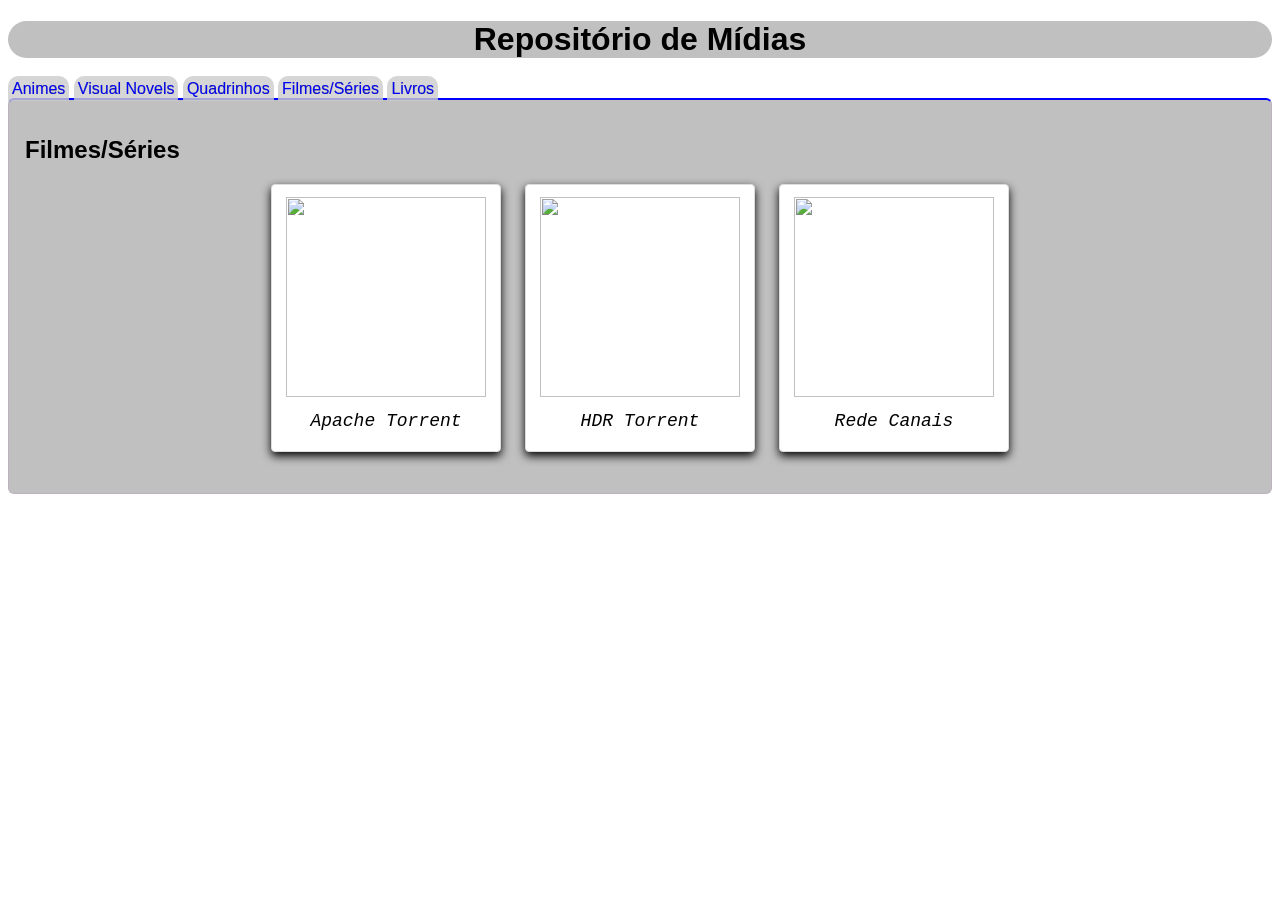
==== filmes_series.html @ 6e3ff59a "Add files via upload" ====
<!DOCTYPE html>
<html lang="pt-BR">
<head>
    <meta charset="UTF-8">
    <meta name="viewport" content="width=device-width, initial-scale=1.0">
    <title>Repositório de Mídias</title>
    <link rel="stylesheet" href="estilo.css">
</head>
<body>
    <header>
        <h1>Repositório de Mídias</h1>
    </header>
    <nav>
        <a href="index.html">Animes</a>
        <a href="vns.html">Visual Novels</a>
        <a href="quadrinhos.html">Quadrinhos</a>
        <a href="filmes_series.html">Filmes/Séries</a>
        <a href="livros.html">Livros</a>
    </nav>
    <main>
        <section class="bloco">
            <h2>
                Filmes/Séries
            </h2>
            <div id="galeria">
                <div class="foto">
                    <a href="https://apachetorrent.com/">
                        <img src="../Repositório de Mídias/img_film/apache.png">
                    </a>
                    <div class="legenda">
                        Apache Torrent
                    </div>
                </div>
                <div class="foto">
                    <a href="https://hdrtorrent.com/filmes/a_rede/">
                        <img src="../Repositório de Mídias/img_film/hdr.png">
                    </a>
                    <div class="legenda">
                        HDR Torrent
                    </div>
                </div>
                <div class="foto">
                    <a href="https://redecanais.ph/">
                        <img src="../Repositório de Mídias/img_film/rede-canais.png">
                    </a>
                    <div class="legenda">
                        Rede Canais
                    </div>
                </div>
            </div>
        </section>
    </main>
</body>
</html>
---- estilo.css ----
*{
    box-sizing: border-box;
}
body{
    font-family: Arial, Helvetica, sans-serif;
}
header{
    background-color: #c0c0c0;
    color: black;
    text-align: center;
    border-radius: 50px;
}
nav a{
    color: blue;
    text-decoration:none;
    padding: 4px;
    border-top-left-radius: 10px;
    border-top-right-radius: 10px;
    background-color: #cccc;
    border-bottom-color:black;
    -webkit-text-stroke: 0.1px black;
}
nav a:hover{
    color:white;
}
.bloco{
    background-color:#c0c0c0;
    border: 1px dotted #a3a3;   
    border-radius: 6px;
    padding: 16px;
    margin-bottom: 16px;
    border-top: 2px solid blue;
}
#galeria{
    display: flex;
    flex-wrap: wrap;
    gap: 24px;
    justify-content: center;
    margin-bottom: 25px;
}
.foto{
    background: #ffffff;
    padding: 12px 12px 20px 12px;
    border: 1px solid #dddddd;
    box-shadow: 0 4px 10px #000000;
    width: 230px;
    text-align: center;
    border-radius: 4px;
    
}
.foto:hover{
    transform: scale(1.25);
}
img{
    height: 200px;
    width: 200px;
}
.legenda{
    margin-top: 10px;
    font-family: 'Courier New', Courier, monospace;
    font-size: 18px;
    font-style: oblique;
}
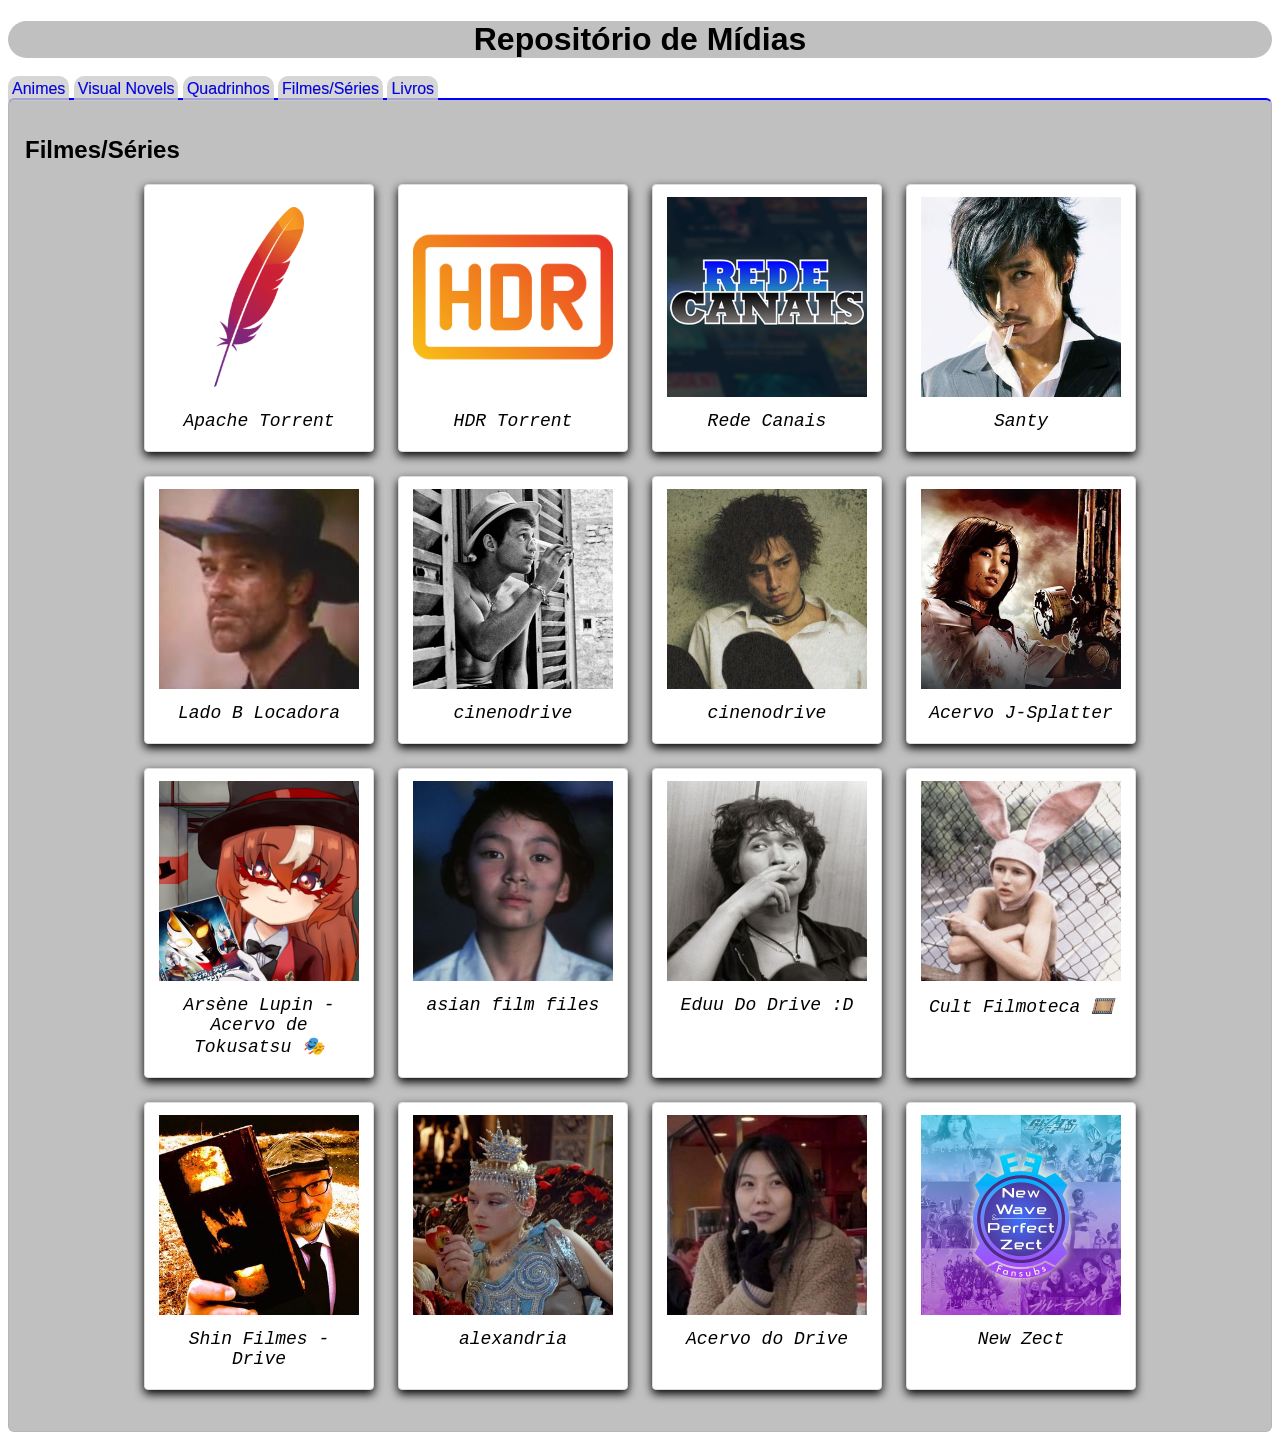
==== commit 844946b5: "Add files via upload" ====
--- a/filmes_series.html
+++ b/filmes_series.html
@@ -25,7 +25,7 @@
             <div id="galeria">
                 <div class="foto">
                     <a href="https://apachetorrent.com/">
-                        <img src="../Repositório de Mídias/img_film/apache.png">
+                        <img src="apache.jpg">
                     </a>
                     <div class="legenda">
                         Apache Torrent
@@ -33,7 +33,7 @@
                 </div>
                 <div class="foto">
                     <a href="https://hdrtorrent.com/filmes/a_rede/">
-                        <img src="../Repositório de Mídias/img_film/hdr.png">
+                        <img src="hdr.jpg">
                     </a>
                     <div class="legenda">
                         HDR Torrent
@@ -41,10 +41,114 @@
                 </div>
                 <div class="foto">
                     <a href="https://redecanais.ph/">
-                        <img src="../Repositório de Mídias/img_film/rede-canais.png">
+                        <img src="rede-canais.jpg">
                     </a>
                     <div class="legenda">
                         Rede Canais
+                    </div>
+                </div>
+                <div class="foto">
+                    <a href="https://x.com/santodrives">
+                        <img src="santy.jpg">
+                    </a>
+                    <div class="legenda">
+                    Santy
+                    </div>
+                </div>
+                <div class="foto">
+                    <a href="https://x.com/ladoblocadora">
+                        <img src="lado-b.jpg">
+                    </a>
+                    <div class="legenda">
+                        Lado B Locadora
+                    </div>
+                </div>
+                <div class="foto">
+                    <a href="https://x.com/cinenodrive">
+                        <img src="cinenodrive.jpg">
+                    </a>
+                    <div class="legenda">
+                        cinenodrive
+                    </div>
+                </div>
+                <div class="foto">
+                    <a href="https://x.com/michangelodvm">
+                        <img src="angelo.jpg">
+                    </a>
+                    <div class="legenda">
+                        cinenodrive
+                    </div>
+                </div>
+                <div class="foto">
+                    <a href="https://x.com/junipersplatter">
+                        <img src="juniper.jpg">
+                    </a>
+                    <div class="legenda">
+                        Acervo J-Splatter
+                    </div>
+                </div>
+                 <div class="foto">
+                    <a href="https://x.com/AcervoTokusatsu">
+                        <img src="acervo-tokusatsu.jpg">
+                    </a>
+                    <div class="legenda">
+                        Arsène Lupin - Acervo de Tokusatsu 🎭
+                    </div>
+                </div>
+                <div class="foto">
+                    <a href="https://x.com/asianfilmfiles">
+                        <img src="asian-films.jpg">
+                    </a>
+                    <div class="legenda">
+                        asian film files
+                    </div>
+                </div>
+                <div class="foto">
+                    <a href="https://x.com/eduudodrive">
+                        <img src="edu.jpg">
+                    </a>
+                    <div class="legenda">
+                        Eduu Do Drive :D
+                    </div>
+                </div>
+                <div class="foto">
+                    <a href="https://x.com/cultfilmoteca">
+                        <img src="cult.jpg">
+                    </a>
+                    <div class="legenda">
+                        Cult Filmoteca 🎞️
+                    </div>
+                </div>
+                 <div class="foto">
+                    <a href="https://x.com/ShinFilmes">
+                        <img src="shin-filmes.jpg">
+                    </a>
+                    <div class="legenda">
+                        Shin Filmes - Drive
+                    </div>
+                </div>
+                <div class="foto">
+                    <a href="https://x.com/alexandrialinks">
+                        <img src="alexandria.jpg">
+                    </a>
+                    <div class="legenda">
+                        alexandria
+                    </div>
+                </div>
+                <div class="foto">
+                    <a href="https://x.com/acervododrive">
+                        <img src="acervo-do-drive.jpg">
+                    </a>
+                    <div class="legenda">
+                        Acervo do Drive
+                    </div>
+                </div>
+                <div class="foto">
+                    <a href="https://x.com/newzectfsb/header_photo">
+                        <img src="new-zect.jpg">
+                    </a>
+                    <div class="legenda">
+                        New Zect
                     </div>
                 </div>
             </div>
